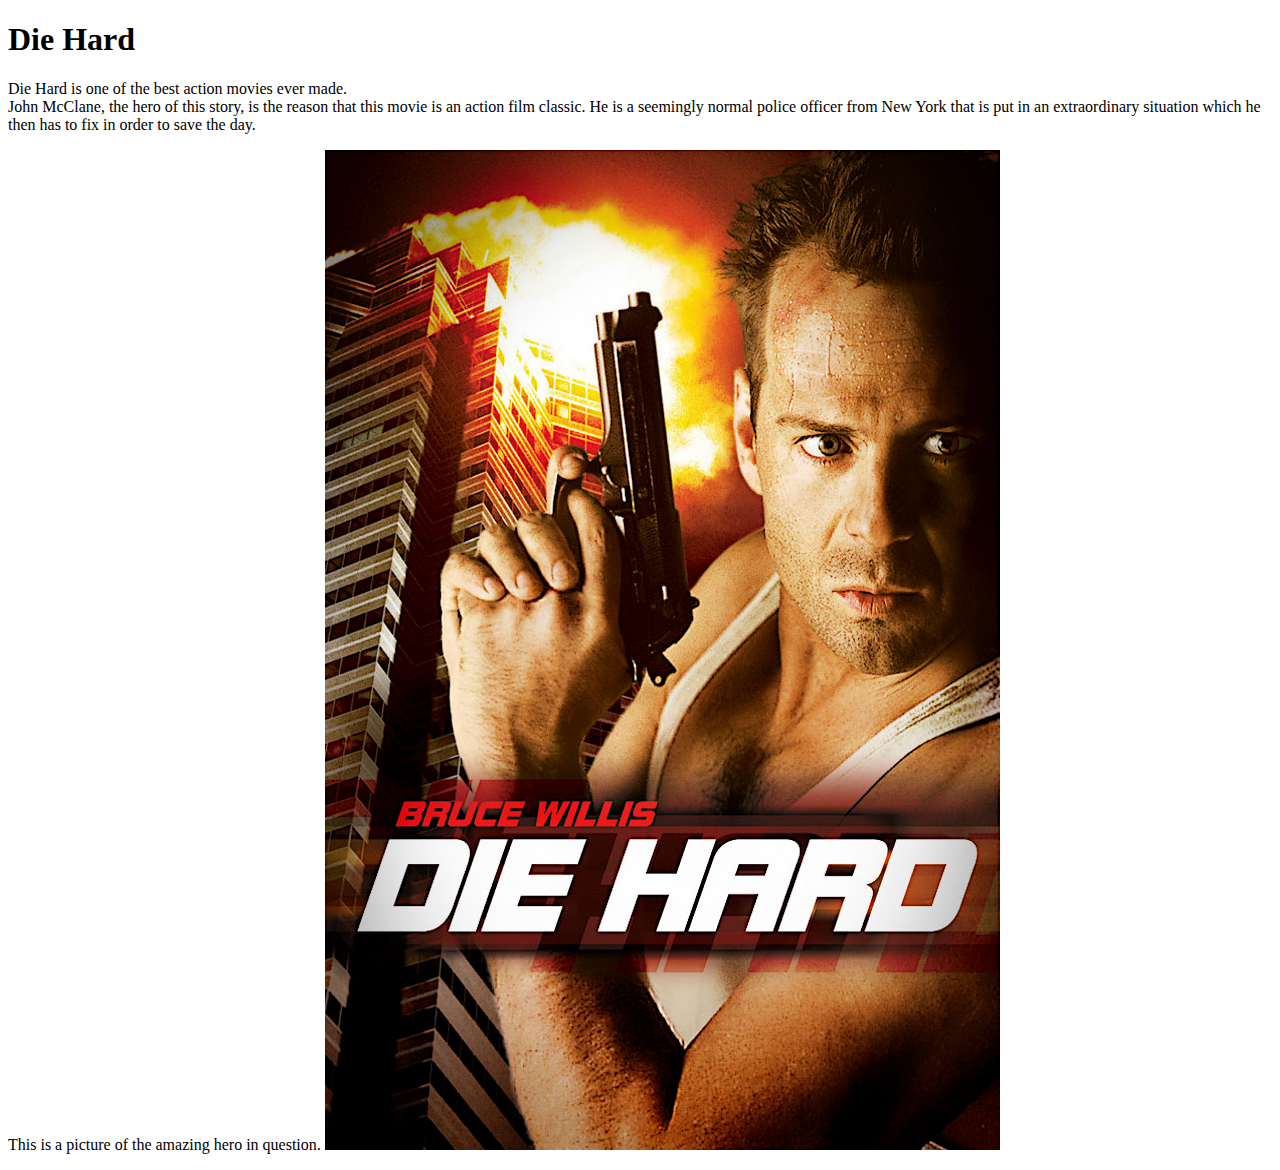
==== index.html @ 6eeb2779 "add image to main page" ====
<!DOCTYPE html>
<html>
<head>
	<title>Yippe Ki Yay!</title>
</head>
<body>
<h1>Die Hard</h1>
<p><header>Die Hard is one of the best action movies ever made.</header>
John McClane, the hero of this story, is the reason that this movie is an action film classic.  He is a seemingly normal police officer from New York that is put in an extraordinary situation which he then has to fix in order to save the day.</p>
<p>This is a picture of the amazing hero in question.
<img src="DieHard.jpg"></p>

</body>
</html>
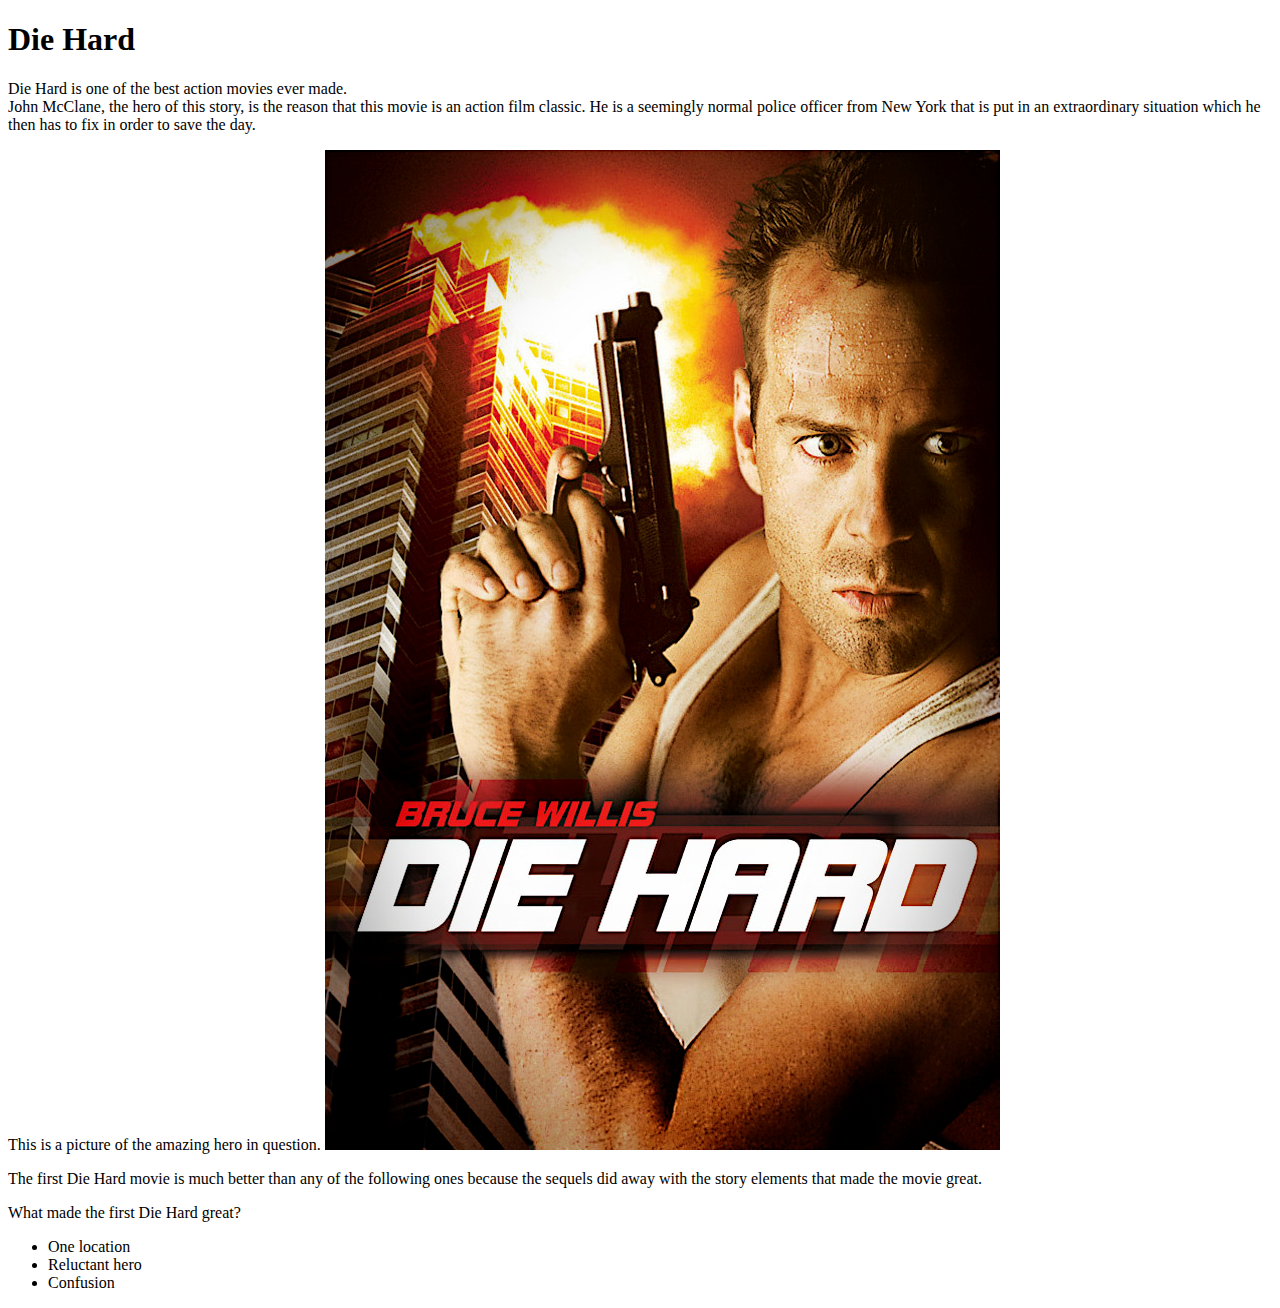
==== commit 8229a2cf: "add list element" ====
--- a/index.html
+++ b/index.html
@@ -7,8 +7,16 @@
 <h1>Die Hard</h1>
 <p><header>Die Hard is one of the best action movies ever made.</header>
 John McClane, the hero of this story, is the reason that this movie is an action film classic.  He is a seemingly normal police officer from New York that is put in an extraordinary situation which he then has to fix in order to save the day.</p>
+<div>
 <p>This is a picture of the amazing hero in question.
 <img src="DieHard.jpg"></p>
-
+</div>
+<p>The first Die Hard movie is much better than any of the following ones because the sequels did away with the story elements that made the movie great.</p>
+<header>What made the first Die Hard great?</header>
+<ul>
+	<li>One location</li>
+	<li>Reluctant hero</li>
+	<li>Confusion</li>
+</ul>
 </body>
 </html>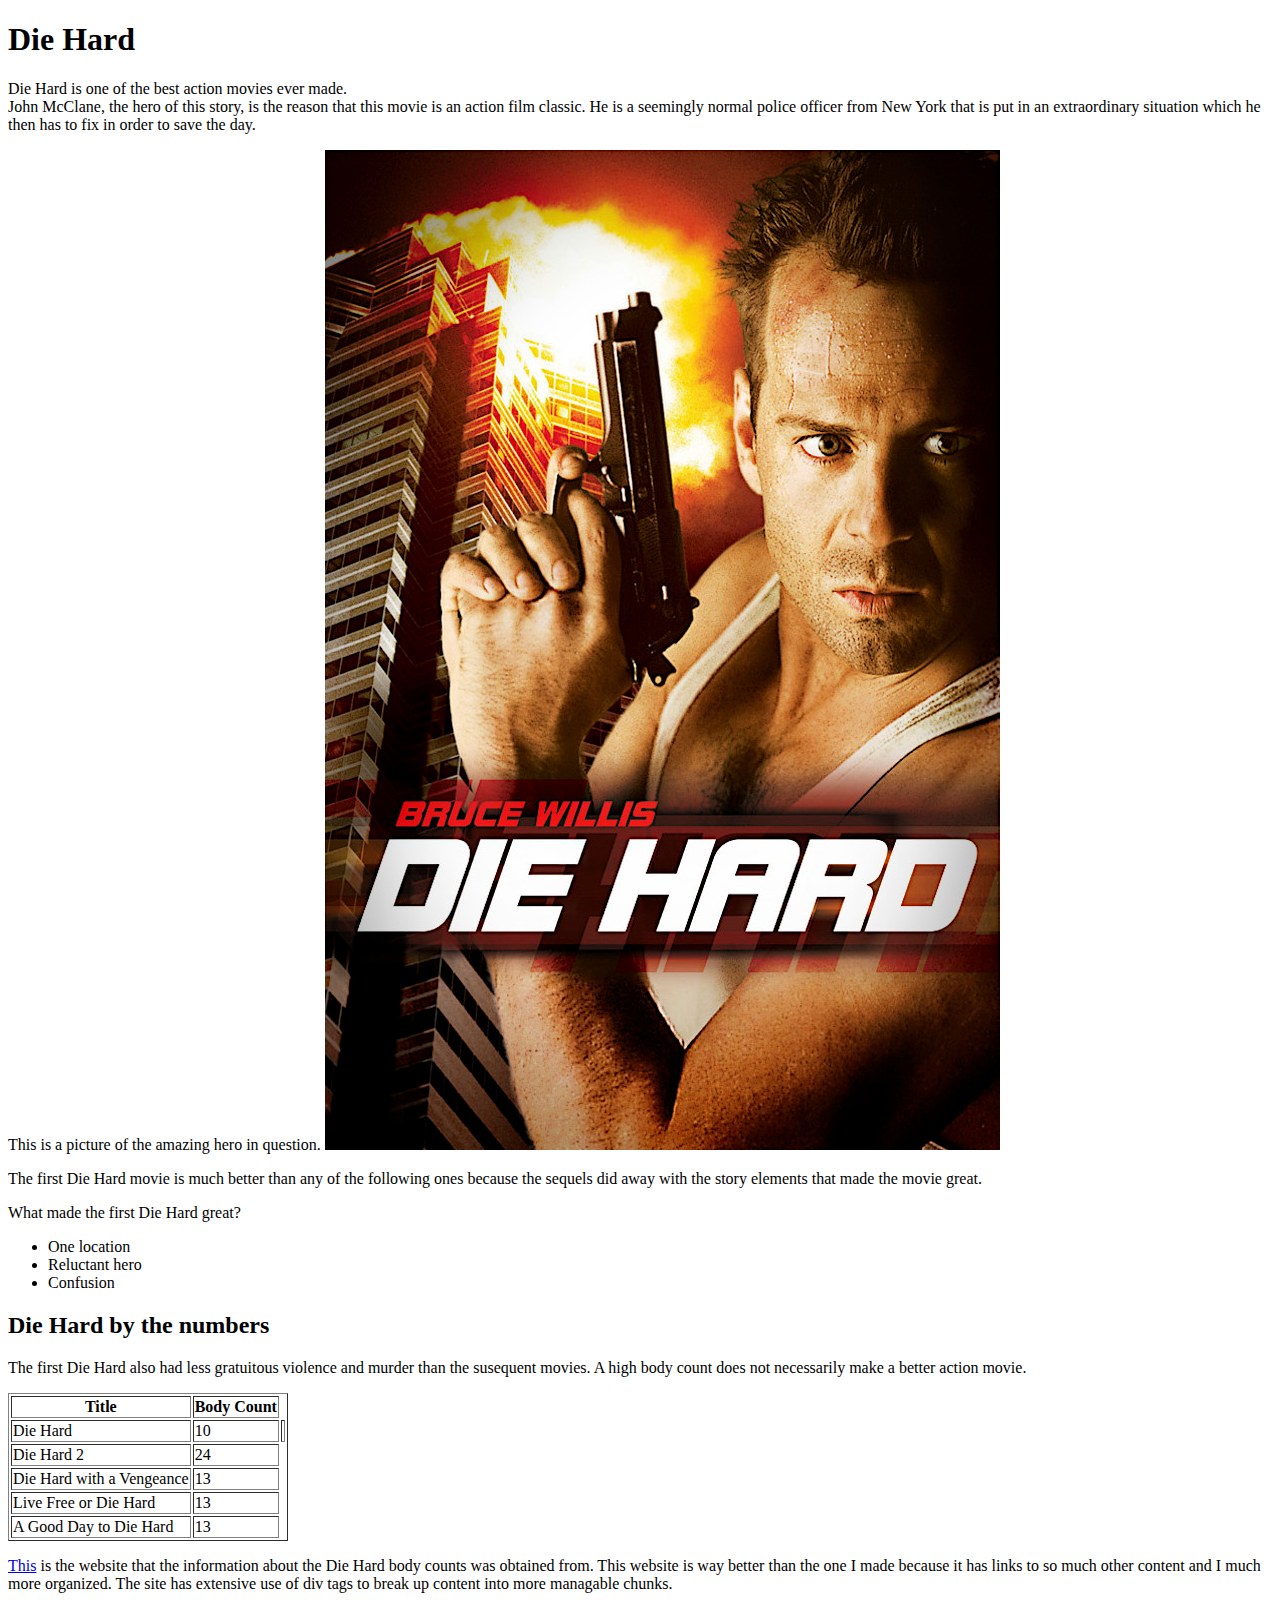
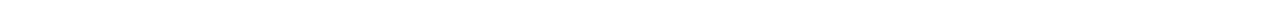
==== commit 1c4c1f16: "Create table element and link to other website" ====
--- a/index.html
+++ b/index.html
@@ -18,5 +18,35 @@
 	<li>Reluctant hero</li>
 	<li>Confusion</li>
 </ul>
+<h2>Die Hard by the numbers</h2>
+<p>The first Die Hard also had less gratuitous violence and murder than the susequent movies.  A high body count does not necessarily make a better action movie.</p>
+<table border="1">
+	<tr>
+		<th>Title</th>
+		<th>Body Count</th>
+	</tr>
+	<tr>
+		<td>Die Hard</td>
+		<td>10<td>
+	</tr>
+	<tr>
+		<td>Die Hard 2</td>
+		<td>24</td>
+	</tr>
+	<tr>
+		<td>Die Hard with a Vengeance</td>
+		<td>13</td>
+	</tr>
+	<tr>
+		<td>Live Free or Die Hard</td>
+		<td>13</td>
+	</tr>
+	<tr>
+		<td>A Good Day to Die Hard</td>
+		<td>13</td>
+	</tr>
+</table>
+<p><a href="http://diehard.wikia.com/wiki/Main_Page">This</a> is the website that the information about the Die Hard body counts was obtained from.  This website is way better than the one I made because it has links to so much other content and I much more organized.  The site has extensive use of div tags to break up content into more managable chunks.	
+</p>
 </body>
 </html>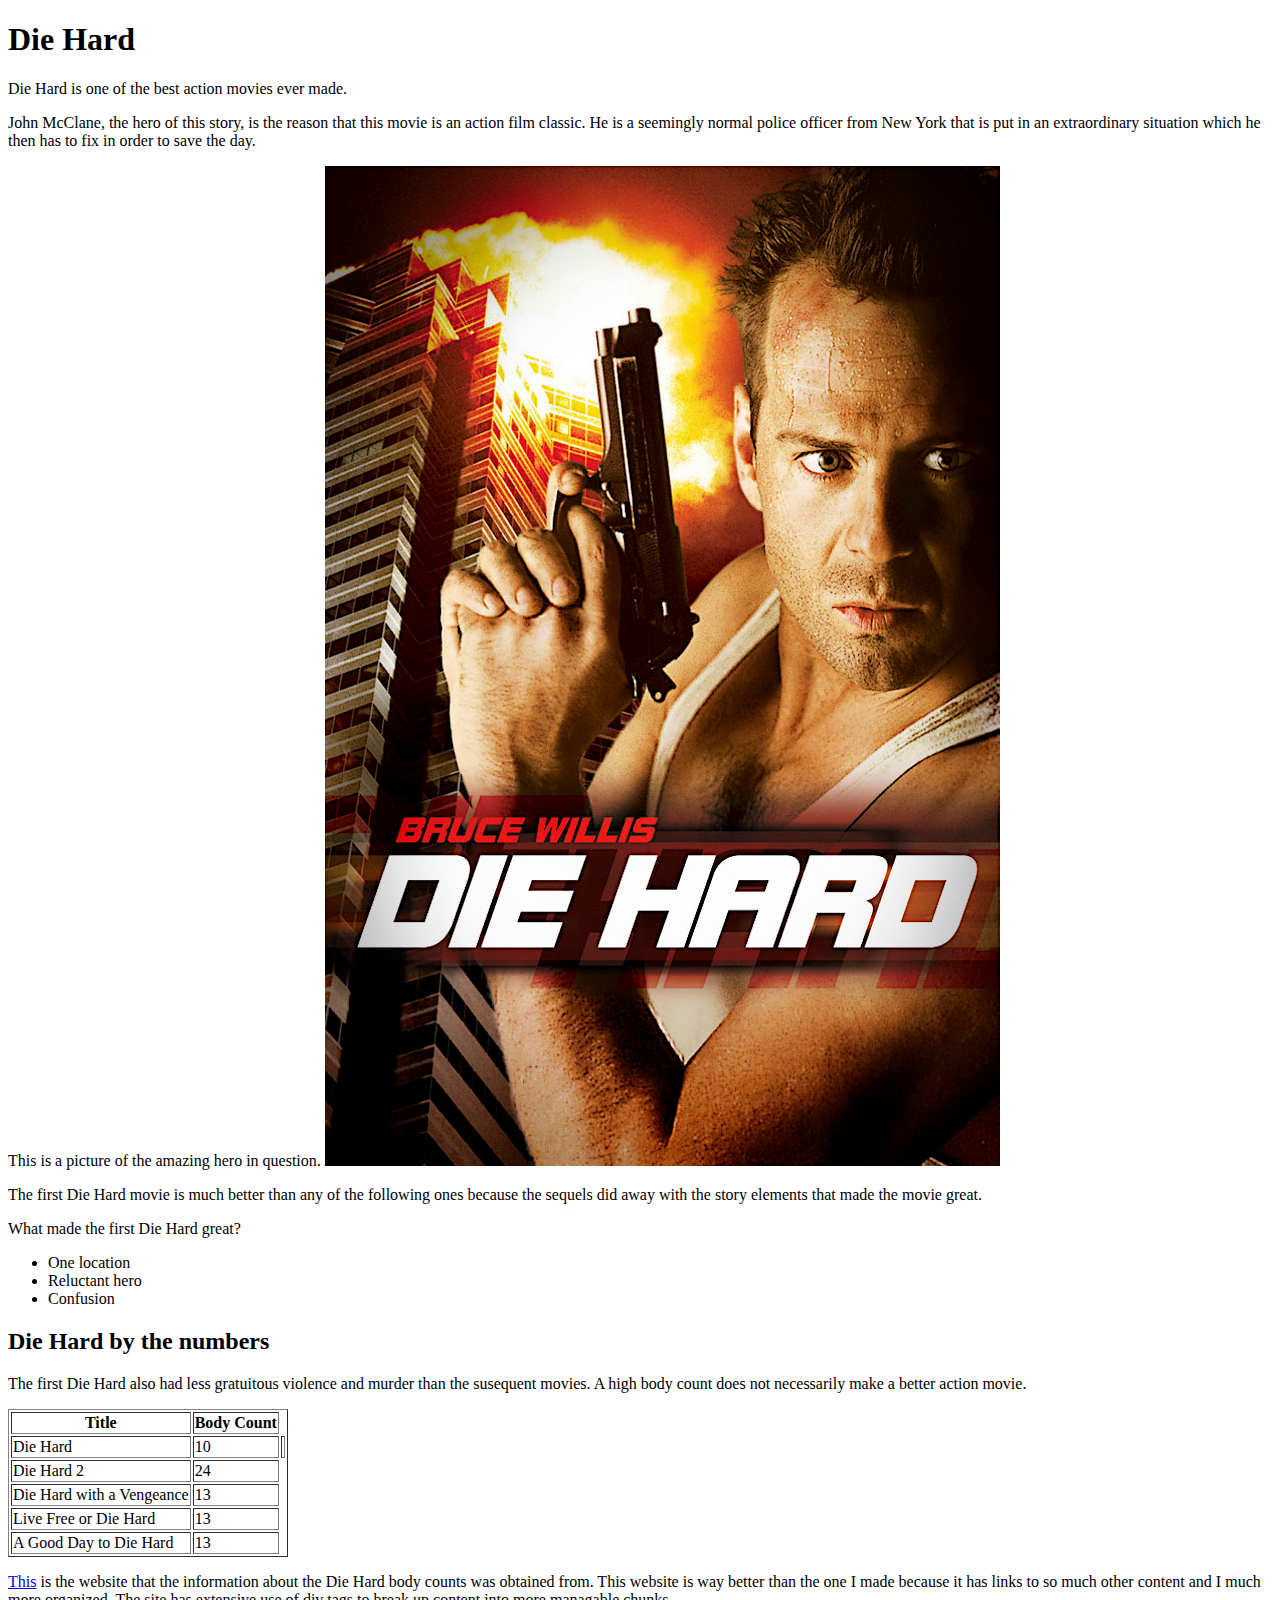
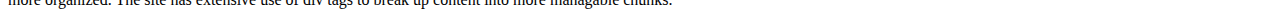
==== commit ad110792: "Edit code and clean up errors" ====
--- a/index.html
+++ b/index.html
@@ -5,11 +5,11 @@
 </head>
 <body>
 <h1>Die Hard</h1>
-<p><header>Die Hard is one of the best action movies ever made.</header>
-John McClane, the hero of this story, is the reason that this movie is an action film classic.  He is a seemingly normal police officer from New York that is put in an extraordinary situation which he then has to fix in order to save the day.</p>
+<header>Die Hard is one of the best action movies ever made.</header>
+<p>John McClane, the hero of this story, is the reason that this movie is an action film classic.  He is a seemingly normal police officer from New York that is put in an extraordinary situation which he then has to fix in order to save the day.</p>
 <div>
 <p>This is a picture of the amazing hero in question.
-<img src="DieHard.jpg"></p>
+<img src="DieHard.jpg" alt="DieHard"></p>
 </div>
 <p>The first Die Hard movie is much better than any of the following ones because the sequels did away with the story elements that made the movie great.</p>
 <header>What made the first Die Hard great?</header>
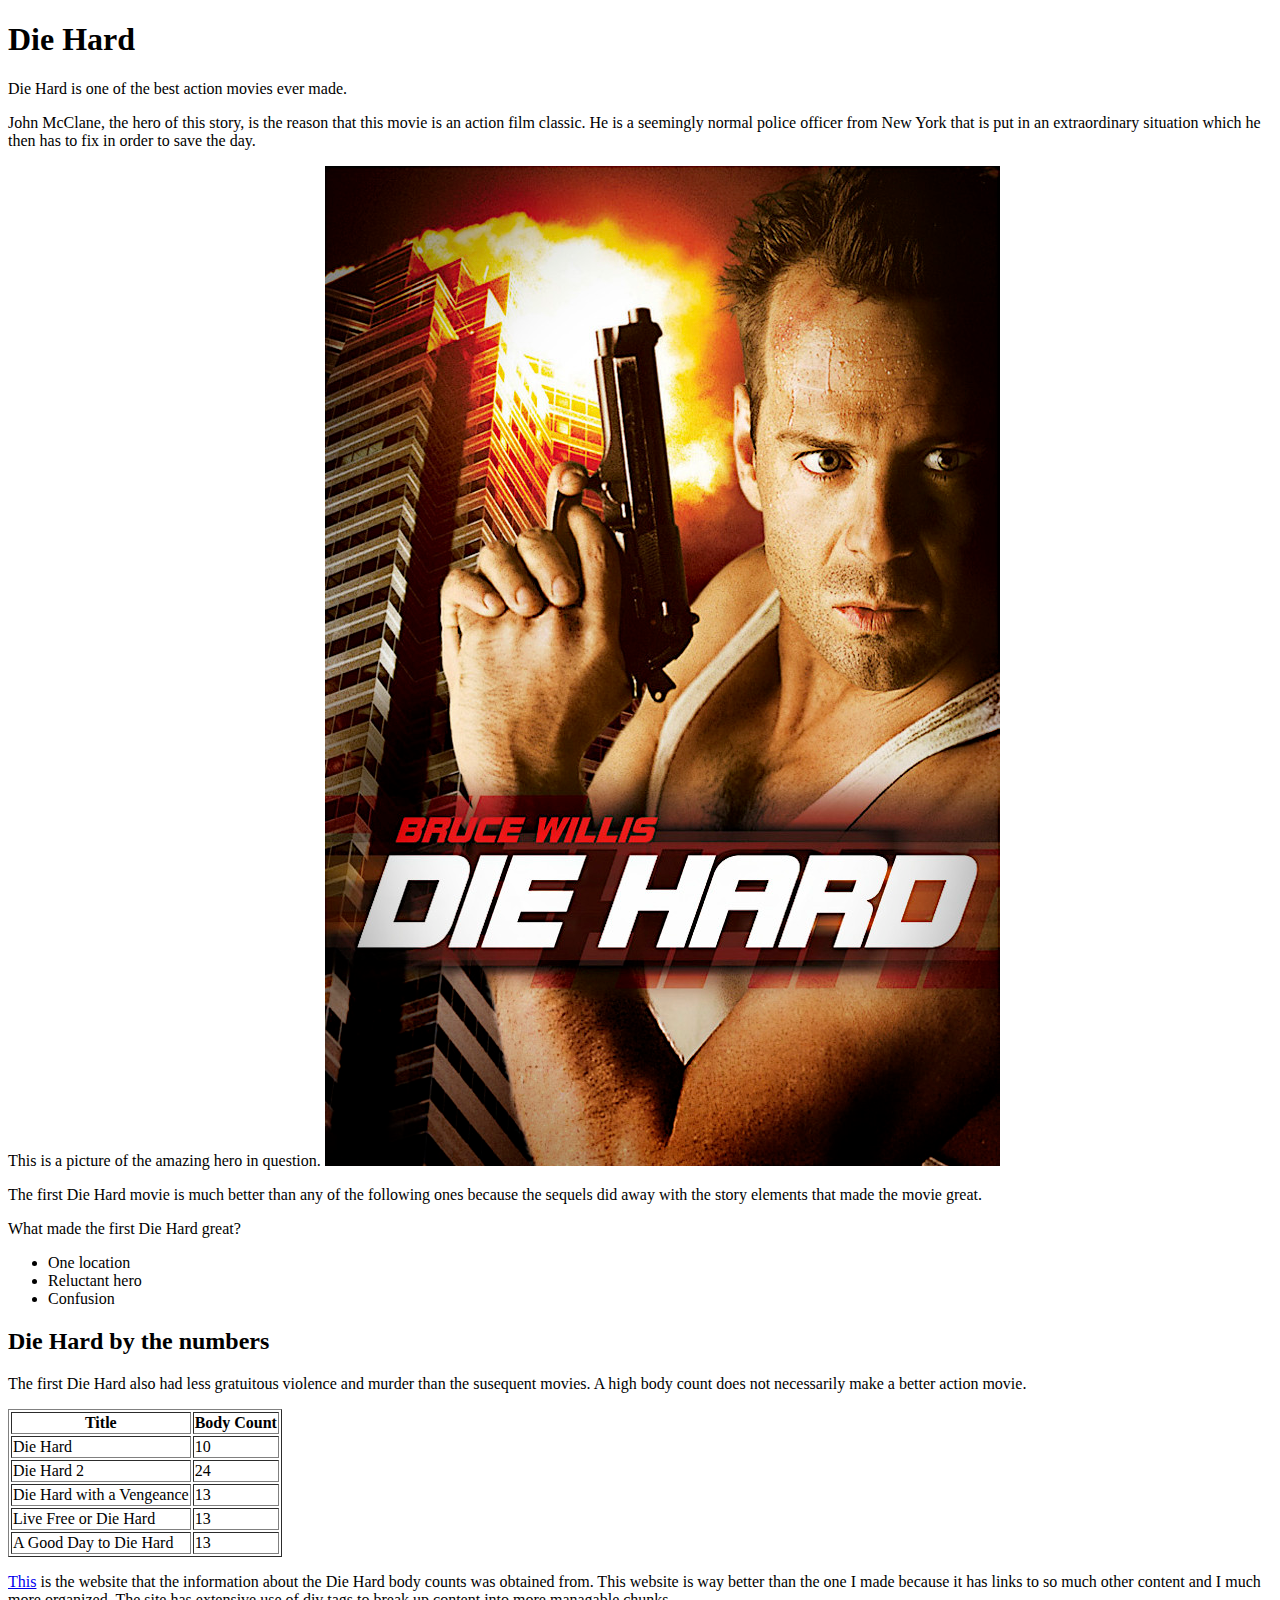
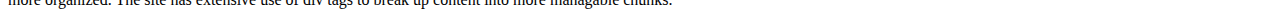
==== commit b3f030b2: "Fix more stuff" ====
--- a/index.html
+++ b/index.html
@@ -27,7 +27,7 @@
 	</tr>
 	<tr>
 		<td>Die Hard</td>
-		<td>10<td>
+		<td>10</td>
 	</tr>
 	<tr>
 		<td>Die Hard 2</td>
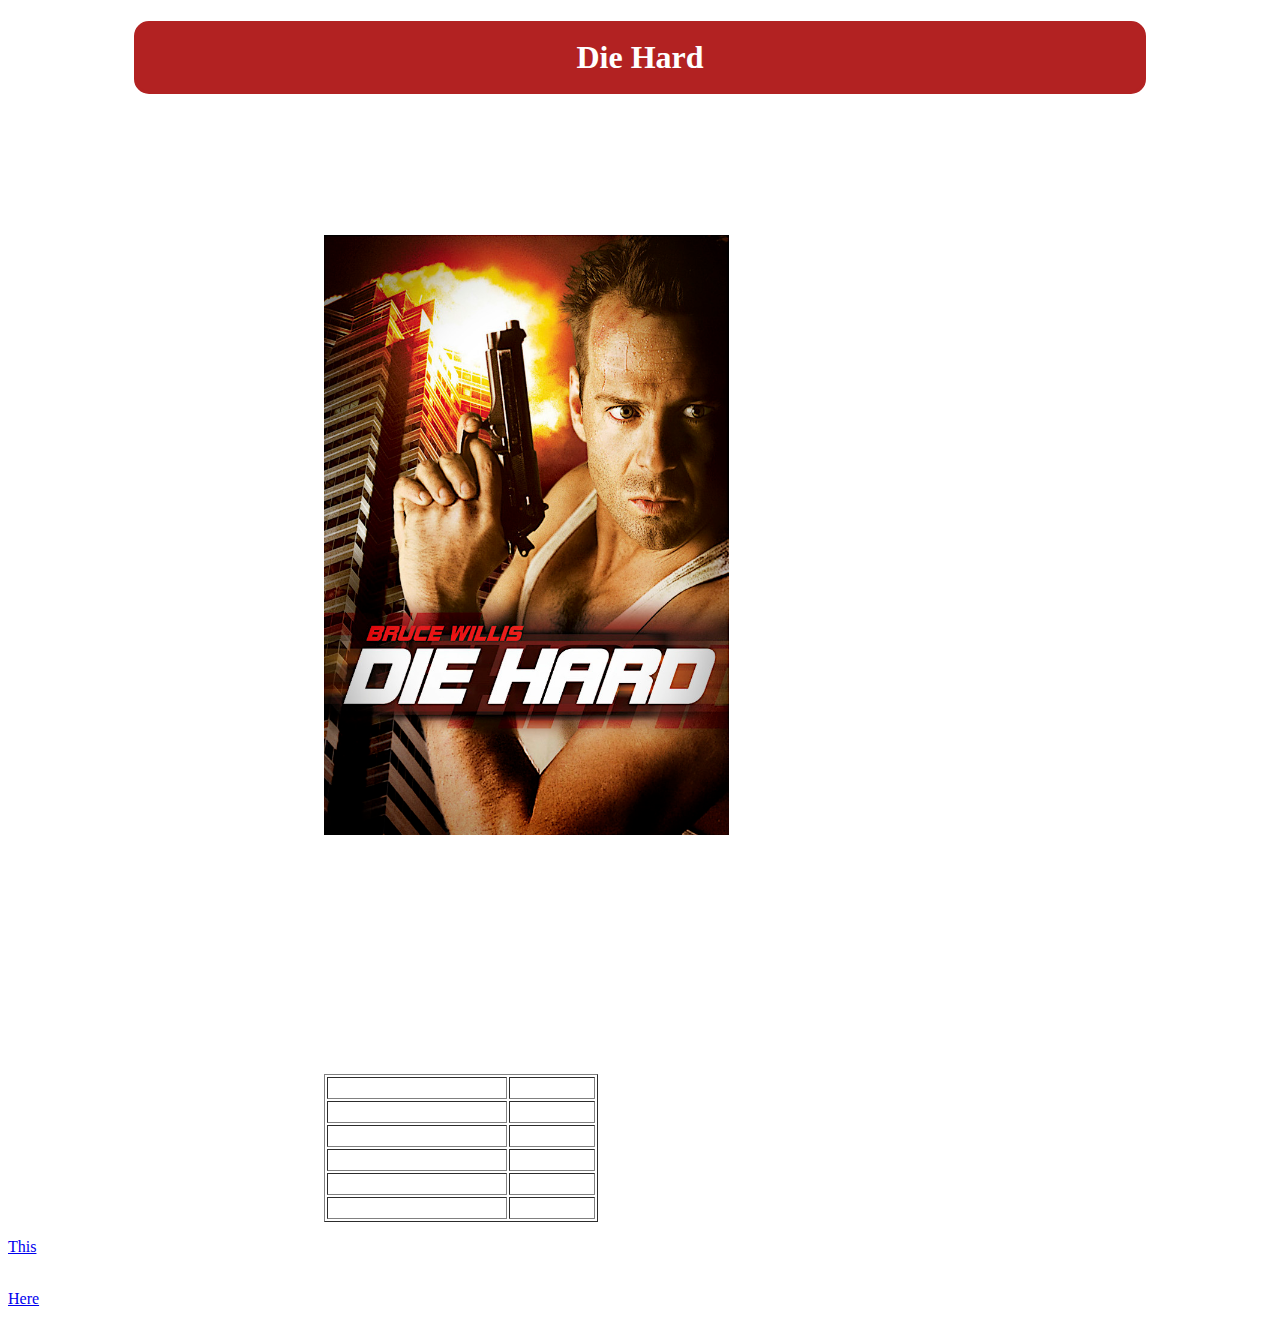
==== commit 72769471: "adds background and modifies title" ====
--- a/index.html
+++ b/index.html
@@ -2,6 +2,7 @@
 <html>
 <head>
 	<title>Yippe Ki Yay!</title>
+	<link rel="stylesheet" type="text/css" href="style.css">
 </head>
 <body>
 <h1>Die Hard</h1>
@@ -48,5 +49,6 @@
 </table>
 <p><a href="http://diehard.wikia.com/wiki/Main_Page">This</a> is the website that the information about the Die Hard body counts was obtained from.  This website is way better than the one I made because it has links to so much other content and I much more organized.  The site has extensive use of div tags to break up content into more managable chunks.	
 </p>
+<p><a href="page2.html">Here</a> is a link to another page about my opinions on Die Hard's villains.</p>
 </body>
 </html>--- a/style.css
+++ b/style.css
@@ -0,0 +1,30 @@
+img{max-height: 600px;
+min-height: 400px;
+margin-left: 25%;
+margin-right: 25%;
+margin-top: 15px;
+margin-bottom: 15px;
+display: block;
+}
+h1{margin-left: 10%;
+margin-right: 10%;
+text-align: center;
+font-family: "Arial Black";
+padding: 15px;
+border-size: 5px;
+border-color: firebrick;
+border-style: solid;
+color: white;
+border-radius: 15px;
+background-color: firebrick;
+padding: 15px;
+}
+header{margin-top: 10px;
+margin-bottom: 10px;
+}
+body{background-image: url(background.jpg);
+color: white;
+}
+table{margin-left: 25%;
+margin-right: 25%;
+}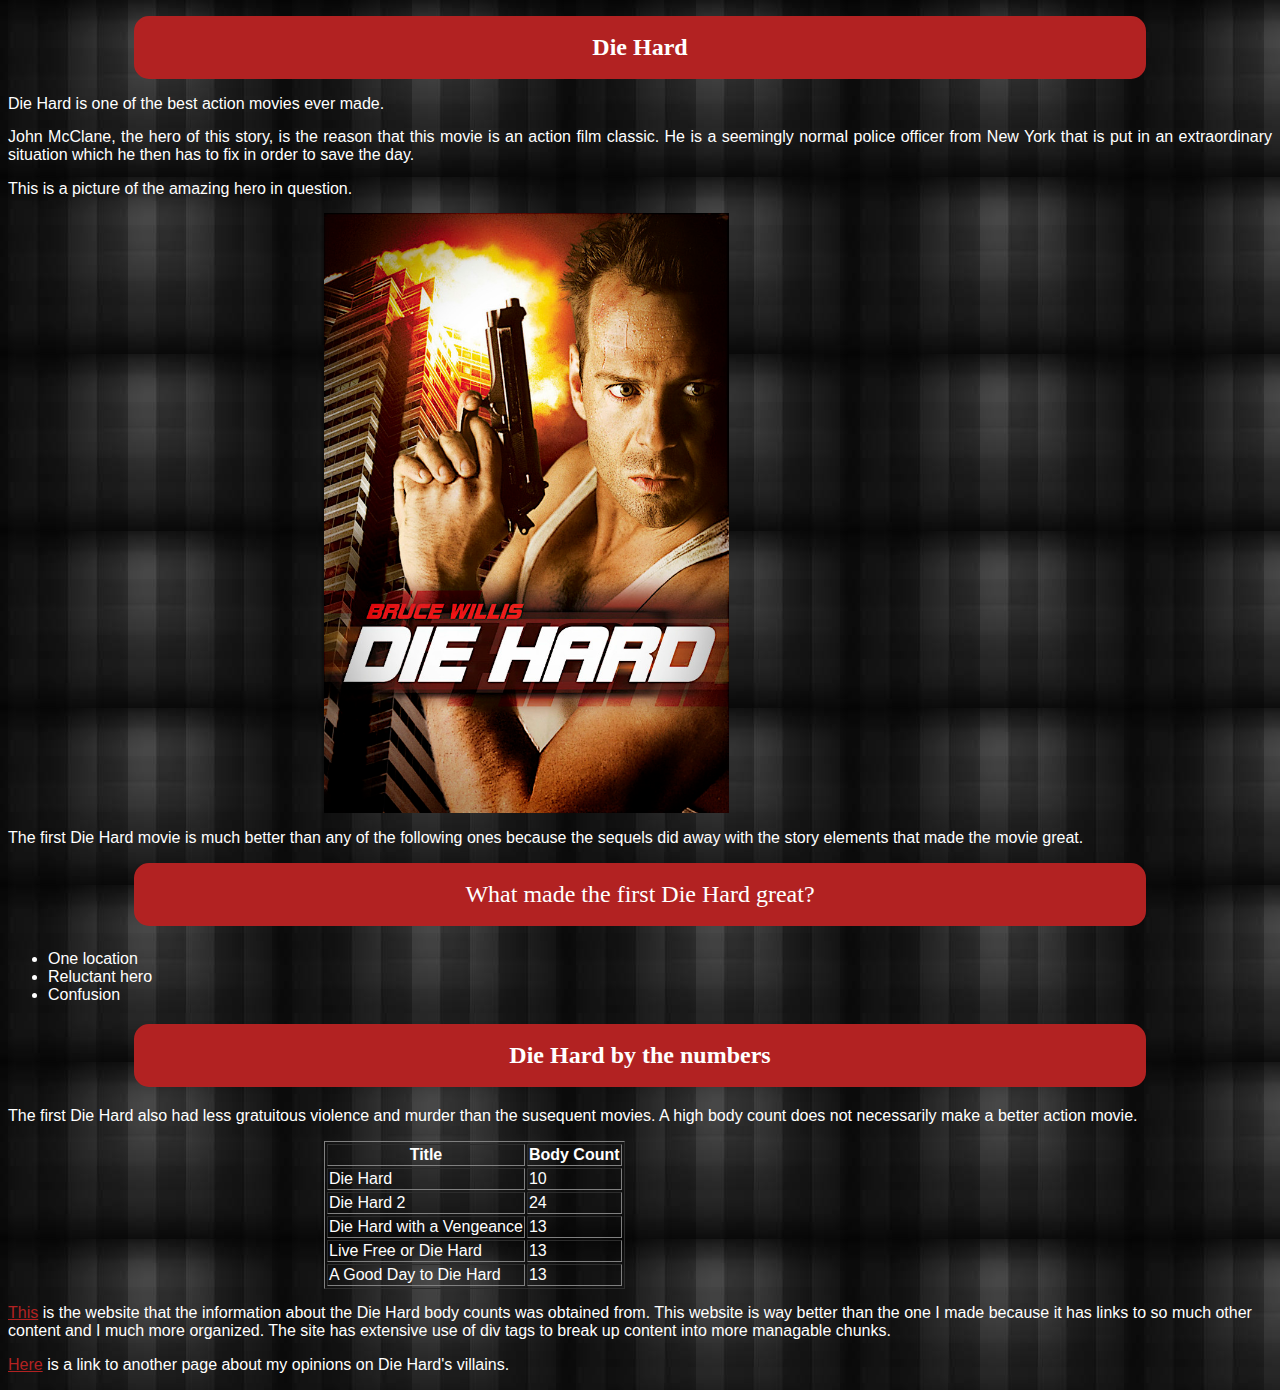
==== commit 2449a83b: "adds id and class for edits" ====
--- a/index.html
+++ b/index.html
@@ -5,22 +5,22 @@
 	<link rel="stylesheet" type="text/css" href="style.css">
 </head>
 <body>
-<h1>Die Hard</h1>
+<h1 class="title">Die Hard</h1>
 <header>Die Hard is one of the best action movies ever made.</header>
-<p>John McClane, the hero of this story, is the reason that this movie is an action film classic.  He is a seemingly normal police officer from New York that is put in an extraordinary situation which he then has to fix in order to save the day.</p>
+<p id="text">John McClane, the hero of this story, is the reason that this movie is an action film classic.  He is a seemingly normal police officer from New York that is put in an extraordinary situation which he then has to fix in order to save the day.</p>
 <div>
-<p>This is a picture of the amazing hero in question.
+<p id="text">This is a picture of the amazing hero in question.
 <img src="DieHard.jpg" alt="DieHard"></p>
 </div>
-<p>The first Die Hard movie is much better than any of the following ones because the sequels did away with the story elements that made the movie great.</p>
-<header>What made the first Die Hard great?</header>
+<p id="text">The first Die Hard movie is much better than any of the following ones because the sequels did away with the story elements that made the movie great.</p>
+<p class="title">What made the first Die Hard great?</p>
 <ul>
 	<li>One location</li>
 	<li>Reluctant hero</li>
 	<li>Confusion</li>
 </ul>
-<h2>Die Hard by the numbers</h2>
-<p>The first Die Hard also had less gratuitous violence and murder than the susequent movies.  A high body count does not necessarily make a better action movie.</p>
+<h2 class="title">Die Hard by the numbers</h2>
+<p id="text">The first Die Hard also had less gratuitous violence and murder than the susequent movies.  A high body count does not necessarily make a better action movie.</p>
 <table border="1">
 	<tr>
 		<th>Title</th>
--- a/style.css
+++ b/style.css
@@ -6,7 +6,7 @@
 margin-bottom: 15px;
 display: block;
 }
-h1{margin-left: 10%;
+.title{margin-left: 10%;
 margin-right: 10%;
 text-align: center;
 font-family: "Arial Black";
@@ -18,13 +18,22 @@
 border-radius: 15px;
 background-color: firebrick;
 padding: 15px;
-}
+font-size: 24px;}
 header{margin-top: 10px;
 margin-bottom: 10px;
 }
 body{background-image: url(background.jpg);
 color: white;
+font-family: "Helvetica";
 }
 table{margin-left: 25%;
 margin-right: 25%;
+}
+p{margin-top: 15px;
+}
+a:link{color: firebrick;
+}
+a:visited{color: #e6b800;
+}
+#text{text-align: justify;
 }